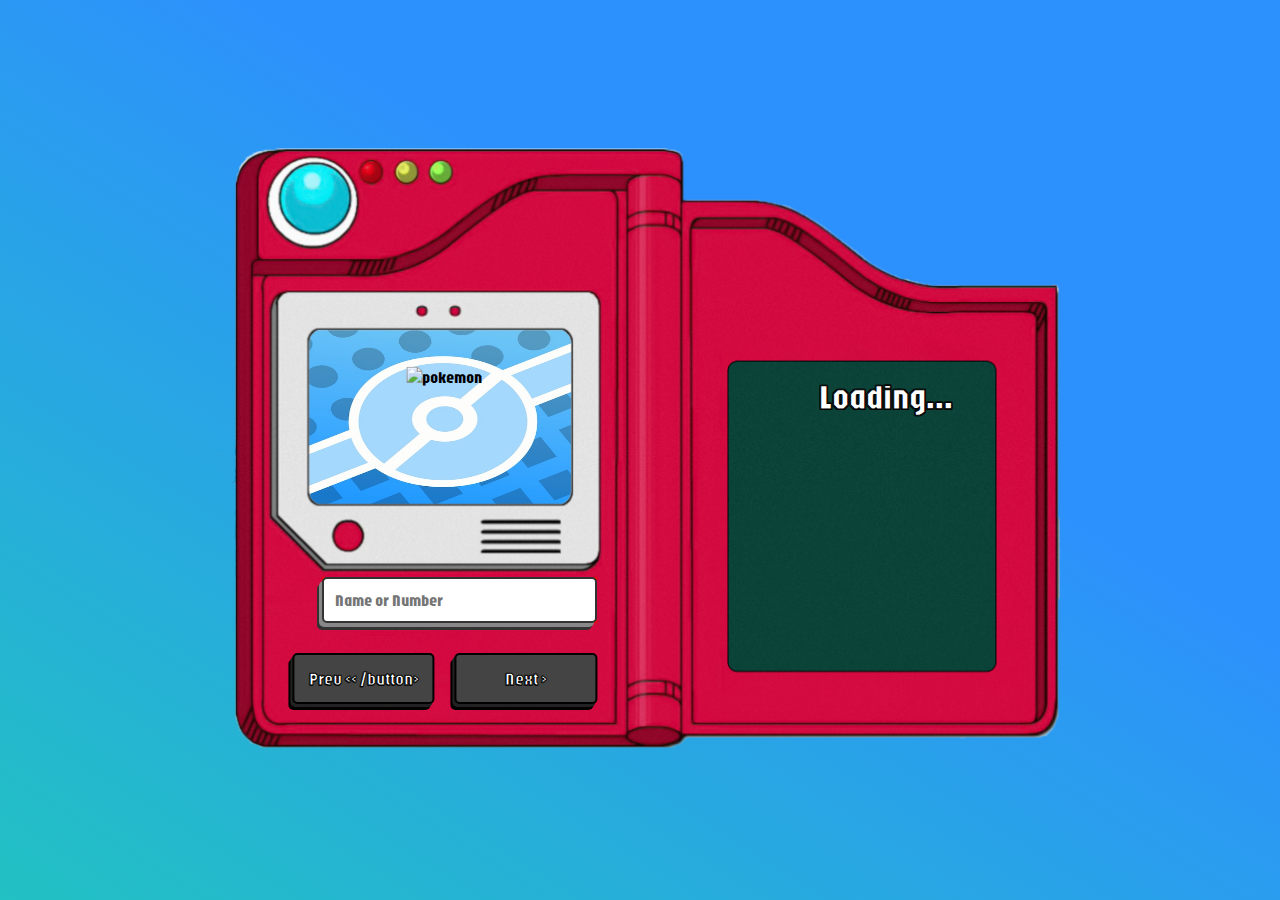
==== index.html @ 1937671b "update" ====
<!DOCTYPE html>
<html lang="en">

<head>
    <meta charset="UTF-8">
    <meta name="viewport" content="width=device-width, initial-scale=1.0">

    <!– LINKS –>
        <link rel="stylesheet" href="css/style.css">
        <link rel="shortcut icon" href="images/favicon.png" type="image/x-icon">

        <!– MAIN JS –>
            <script defer src="js/script.js"></script>

            <title>Pokedex</title>
</head>

<body>
    <main>
        <img src="images/fondo.jpg" alt="fondo" class="fondo">
        <img src="images/pokedex.png" alt="pokedex" class="pokedex">
        <img src="#" alt="pokemon" class="pokemon__image">



        <h1 class="pokemon__data">
            <span class="pokemon__number">
                <span class="pokemon__name">
                </span>
            </span>
        </h1>

        <form class="form">
            <input type="search" class="input__search" placeholder="Name or Number" required />
        </form>

        <div class="buttons">
            <button class="button btn-prev">Prev << /button>
                    <button class="button btn-next">Next ></button>
        </div>


    </main>
</body>

</html>
---- css/style.css ----
@import url('https://fonts.googleapis.com/css2?family=Jaro:opsz@6..72&display=swap');

* { 
    margin: 0;
    padding: 0;
    box-sizing: border-box;
    font-family: 'Jaro', sans-serif;
}

.fondo {
    position: absolute;
    top: 30%;
    right: 57%;
    height: 30%;
    width: 31.5%;
    /* border: 2px solid black; */
    border-radius: 10%;
}

.pokedex {
    position: inherit;
    width: auto;
    height: 70vh;
    max-width: 100%;
    padding: 15px;
}

.pokemon__data {
    text-align: center;
    position: absolute;
    color: white;
    -webkit-text-stroke: 1px black;
    text-shadow:
    1px 1px 0px black, 
    -1px 1px 0px black, 
    1px -1px 0px black, 
    -1px -1px 0px black; /* Sombras más sutiles */
    top: 38%;
    right: 14%;
    font-size: clamp(3px, 4vw, 35px);
    text-transform: capitalize;
}

.pokemon__image {
    position: absolute;
    top: 34%;
    left: 28%;
    height: 14%;
    transform: translate(-56%, 20%);
}

.form {
    position: absolute;
    background-color: red;
    width: 31.5%;
    top: 70%;
    right: 55%;
}

.input__search {
    width: 100%;
    padding: 4%;
    outline: none;
    border: 2px solid #333;
    border-radius: 5px;
    font-weight: 600px;
    color: #3a444d;
    font-size: clamp(3px, 4vw, 1rem);
    box-shadow: -3px 4px 0 #888, -5px 7px 0 #333;
}

.buttons {
    position: absolute;
    bottom: 10%;
    left: 30%;
    width: 35%;
    transform: translate(-57%, 0);
    display: flex;
    gap: 20px;
}

.button {
    width: 50%;
    padding: 4%;
    border: 2px solid #000;
    border-radius: 5px;
    font-weight: 600;
    color: white;
    background-color: #444;
    font-size: 1.1rem;
    -webkit-text-stroke: 1px black;
    text-shadow:
    0.5px 0.5px 0px rgba(0, 0, 0, 0.5), 
    -0.5px 0.5px 0px rgba(0, 0, 0, 0.5), 
    0.5px -0.5px 0px rgba(0, 0, 0, 0.5), 
    -0.5px -0.5px 0px rgba(0, 0, 0, 0.5);
    box-shadow: -2px 3px 0 #222, -4px 6px 0 #000;
}

.button:active {
    box-shadow: inset -4px 4px 0 #222;
    font-size: 0.9rem;
}

body {
    display: flex;
    justify-content: center;
    align-items: center;
    text-align: center;
    background: rgb(34,193,195);
    background: linear-gradient(32deg, rgba(34,193,195,1) 0%, rgba(45,145,253,1) 100vh);
    min-height: 100vh;
}

main {
    display: inline-block;
    position: relative;
    
}


@media (max-width: 768px) {
    .pokedex {
        height: auto; /* Ajuste automático de la altura */
        max-width: 90vw; /* Aseguramos que la imagen no sea más ancha que la pantalla */
    }
    
    body {
        background: linear-gradient(32deg, rgba(34,193,195,1) 0%, rgba(45,145,253,1) 100%);
        min-height: 100vh;
    }
}
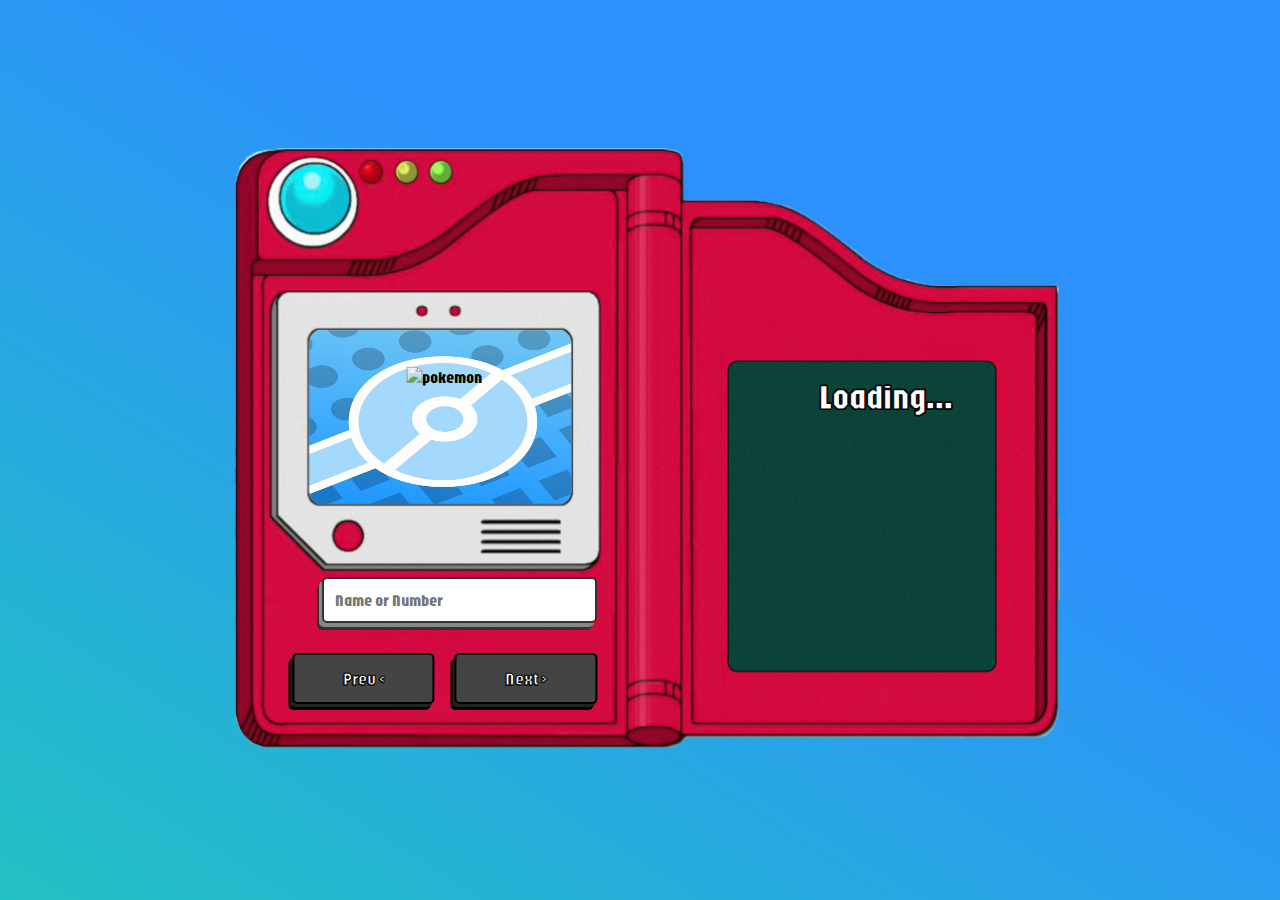
==== commit fa9a766b: "añadido tipo de pokemon" ====
--- a/index.html
+++ b/index.html
@@ -30,13 +30,19 @@
             </span>
         </h1>
 
+        <h2 class="pokemon__info"></h2>
+            <span class="pokemon__weight"></span>
+                <span class="pokemon__height"></span>
+                    <span class="pokemon__type"></span>
+        </h2>
+
         <form class="form">
             <input type="search" class="input__search" placeholder="Name or Number" required />
         </form>
 
         <div class="buttons">
-            <button class="button btn-prev">Prev << /button>
-                    <button class="button btn-next">Next ></button>
+            <button class="button btn-prev">Prev &lt;</button>
+                    <button class="button btn-next">Next &gt;</button>
         </div>
 
 
--- a/css/style.css
+++ b/css/style.css
@@ -38,6 +38,69 @@
     top: 38%;
     right: 14%;
     font-size: clamp(3px, 4vw, 35px);
+    text-transform: capitalize;
+}
+
+.pokemon__weight {
+    text-align: center;
+    position: absolute;
+    color: white;
+    -webkit-text-stroke: 1px black;
+    text-shadow:
+    1px 1px 0px black, 
+    -1px 1px 0px black, 
+    1px -1px 0px black, 
+    -1px -1px 0px black; /* Sombras más sutiles */
+    top: 45%;
+    right: 14%;
+    font-size: clamp(3px, 4vw, 35px);
+    text-transform: capitalize;
+}
+
+.pokemon__height {
+    text-align: center;
+    position: absolute;
+    color: white;
+    -webkit-text-stroke: 1px black;
+    text-shadow:
+    1px 1px 0px black, 
+    -1px 1px 0px black, 
+    1px -1px 0px black, 
+    -1px -1px 0px black; /* Sombras más sutiles */
+    top: 51%;
+    right: 14%;
+    font-size: clamp(3px, 4vw, 35px);
+    text-transform: capitalize;
+}
+
+.pokemon__type {
+    text-align: center;
+    position: absolute;
+    color: white;
+    -webkit-text-stroke: 1px black;
+    text-shadow:
+    1px 1px 0px black, 
+    -1px 1px 0px black, 
+    1px -1px 0px black, 
+    -1px -1px 0px black; /* Sombras más sutiles */
+    top: 57%;
+    right: 14%;
+    font-size: clamp(3px, 4vw, 35px);
+    text-transform: capitalize;
+}
+
+.pokemon__desc {
+    text-align: center;
+    position: absolute;
+    color: white;
+    -webkit-text-stroke: 1px black;
+    text-shadow:
+    1px 1px 0px black, 
+    -1px 1px 0px black, 
+    1px -1px 0px black, 
+    -1px -1px 0px black; /* Sombras más sutiles */
+    top: 57%;
+    font-size: clamp(3px, 4vw, 20px);
     text-transform: capitalize;
 }
 
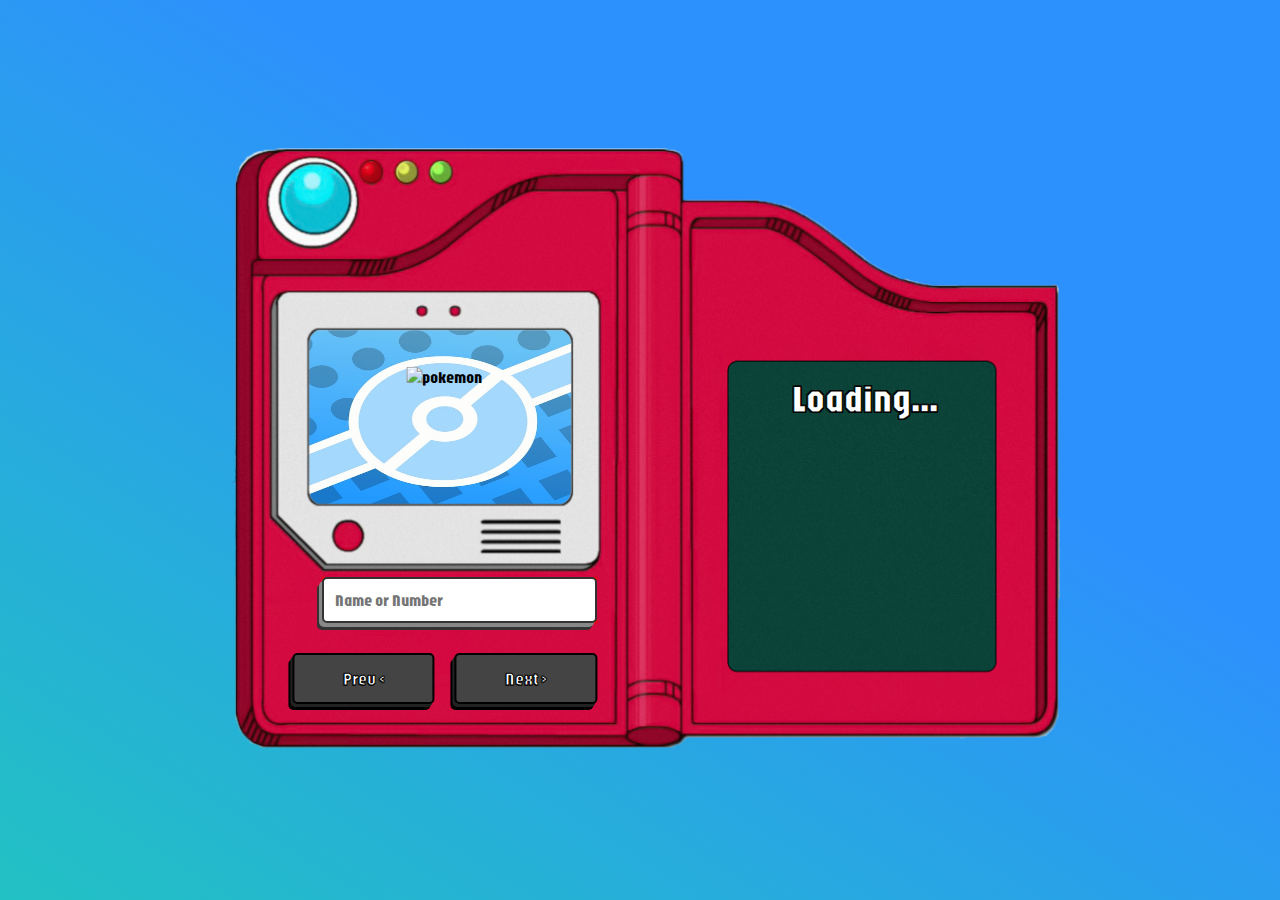
==== commit 9739e207: "descripciones" ====
--- a/index.html
+++ b/index.html
@@ -21,20 +21,17 @@
         <img src="images/pokedex.png" alt="pokedex" class="pokedex">
         <img src="#" alt="pokemon" class="pokemon__image">
 
-
-
-        <h1 class="pokemon__data">
-            <span class="pokemon__number">
-                <span class="pokemon__name">
-                </span>
-            </span>
-        </h1>
-
-        <h2 class="pokemon__info"></h2>
-            <span class="pokemon__weight"></span>
-                <span class="pokemon__height"></span>
-                    <span class="pokemon__type"></span>
-        </h2>
+        <div class="data">
+            <h1>
+                <span class="pokemon__number"></span>
+                <span class="pokemon__name"></span>
+            </h1>
+            <h2 class="pokemon__info desc"></h2>
+            <span class="pokemon__weight desc"></span><br>
+            <span class="pokemon__height desc"></span><br>
+            <span class="pokemon__type desc"></span><br>
+            <p class="pokemon__desc desc"></p>
+        </div>
 
         <form class="form">
             <input type="search" class="input__search" placeholder="Name or Number" required />
@@ -42,9 +39,8 @@
 
         <div class="buttons">
             <button class="button btn-prev">Prev &lt;</button>
-                    <button class="button btn-next">Next &gt;</button>
+            <button class="button btn-next">Next &gt;</button>
         </div>
-
 
     </main>
 </body>
--- a/css/style.css
+++ b/css/style.css
@@ -1,195 +1,149 @@
-@import url('https://fonts.googleapis.com/css2?family=Jaro:opsz@6..72&display=swap');
+@import url("https://fonts.googleapis.com/css2?family=Jaro:opsz@6..72&display=swap");
 
-* { 
-    margin: 0;
-    padding: 0;
-    box-sizing: border-box;
-    font-family: 'Jaro', sans-serif;
+* {
+  margin: 0;
+  padding: 0;
+  box-sizing: border-box;
+  font-family: "Jaro", sans-serif;
 }
 
 .fondo {
-    position: absolute;
-    top: 30%;
-    right: 57%;
-    height: 30%;
-    width: 31.5%;
-    /* border: 2px solid black; */
-    border-radius: 10%;
+  position: absolute;
+  top: 30%;
+  right: 57%;
+  height: 30%;
+  width: 31.5%;
+  /* border: 2px solid black; */
+  border-radius: 10%;
 }
 
 .pokedex {
-    position: inherit;
-    width: auto;
-    height: 70vh;
-    max-width: 100%;
-    padding: 15px;
+  position: inherit;
+  width: auto;
+  height: 70vh;
+  max-width: 100%;
+  padding: 15px;
 }
 
-.pokemon__data {
-    text-align: center;
-    position: absolute;
-    color: white;
-    -webkit-text-stroke: 1px black;
-    text-shadow:
-    1px 1px 0px black, 
-    -1px 1px 0px black, 
-    1px -1px 0px black, 
-    -1px -1px 0px black; /* Sombras más sutiles */
-    top: 38%;
-    right: 14%;
-    font-size: clamp(3px, 4vw, 35px);
-    text-transform: capitalize;
+.data {
+  display: flex;
+  text-align: center;
+  position: absolute;
+  color: white;
+  -webkit-text-stroke: 1px black;
+  text-shadow: 1px 1px 0px black, -1px 1px 0px black, 1px -1px 0px black,
+    -1px -1px 0px black;
+  top: 36%;
+  right: 9%;
+  /* font-size: clamp(3px, 4vw, 1.5rem); */
+  font-size: 1.2rem;
+  padding: 1.5%;
+  text-transform: capitalize;
+  display: inline-block;
+  width: 16.5rem;
 }
 
-.pokemon__weight {
-    text-align: center;
-    position: absolute;
-    color: white;
-    -webkit-text-stroke: 1px black;
-    text-shadow:
-    1px 1px 0px black, 
-    -1px 1px 0px black, 
-    1px -1px 0px black, 
-    -1px -1px 0px black; /* Sombras más sutiles */
-    top: 45%;
-    right: 14%;
-    font-size: clamp(3px, 4vw, 35px);
-    text-transform: capitalize;
-}
-
-.pokemon__height {
-    text-align: center;
-    position: absolute;
-    color: white;
-    -webkit-text-stroke: 1px black;
-    text-shadow:
-    1px 1px 0px black, 
-    -1px 1px 0px black, 
-    1px -1px 0px black, 
-    -1px -1px 0px black; /* Sombras más sutiles */
-    top: 51%;
-    right: 14%;
-    font-size: clamp(3px, 4vw, 35px);
-    text-transform: capitalize;
-}
-
-.pokemon__type {
-    text-align: center;
-    position: absolute;
-    color: white;
-    -webkit-text-stroke: 1px black;
-    text-shadow:
-    1px 1px 0px black, 
-    -1px 1px 0px black, 
-    1px -1px 0px black, 
-    -1px -1px 0px black; /* Sombras más sutiles */
-    top: 57%;
-    right: 14%;
-    font-size: clamp(3px, 4vw, 35px);
-    text-transform: capitalize;
-}
-
+.pokemon__height,
+.pokemon__type,
+.pokemon__weight,
 .pokemon__desc {
-    text-align: center;
-    position: absolute;
-    color: white;
-    -webkit-text-stroke: 1px black;
-    text-shadow:
-    1px 1px 0px black, 
-    -1px 1px 0px black, 
-    1px -1px 0px black, 
-    -1px -1px 0px black; /* Sombras más sutiles */
-    top: 57%;
-    font-size: clamp(3px, 4vw, 20px);
-    text-transform: capitalize;
+  color: white;
+  -webkit-text-stroke: 1px black;
+  text-shadow: 1px 1px 0px black, -1px 1px 0px black, 1px -1px 0px black,
+    -1px -1px 0px black;
+  font-size: 1.3rem;
 }
 
 .pokemon__image {
-    position: absolute;
-    top: 34%;
-    left: 28%;
-    height: 14%;
-    transform: translate(-56%, 20%);
+  position: absolute;
+  top: 34%;
+  left: 28%;
+  height: 14%;
+  transform: translate(-56%, 20%);
 }
 
 .form {
-    position: absolute;
-    background-color: red;
-    width: 31.5%;
-    top: 70%;
-    right: 55%;
+  position: absolute;
+  background-color: red;
+  width: 31.5%;
+  top: 70%;
+  right: 55%;
 }
 
 .input__search {
-    width: 100%;
-    padding: 4%;
-    outline: none;
-    border: 2px solid #333;
-    border-radius: 5px;
-    font-weight: 600px;
-    color: #3a444d;
-    font-size: clamp(3px, 4vw, 1rem);
-    box-shadow: -3px 4px 0 #888, -5px 7px 0 #333;
+  width: 100%;
+  padding: 4%;
+  outline: none;
+  border: 2px solid #333;
+  border-radius: 5px;
+  font-weight: 600px;
+  color: #3a444d;
+  font-size: clamp(3px, 4vw, 1rem);
+  box-shadow: -3px 4px 0 #888, -5px 7px 0 #333;
 }
 
 .buttons {
-    position: absolute;
-    bottom: 10%;
-    left: 30%;
-    width: 35%;
-    transform: translate(-57%, 0);
-    display: flex;
-    gap: 20px;
+  position: absolute;
+  bottom: 10%;
+  left: 30%;
+  width: 35%;
+  transform: translate(-57%, 0);
+  display: flex;
+  gap: 20px;
 }
 
 .button {
-    width: 50%;
-    padding: 4%;
-    border: 2px solid #000;
-    border-radius: 5px;
-    font-weight: 600;
-    color: white;
-    background-color: #444;
-    font-size: 1.1rem;
-    -webkit-text-stroke: 1px black;
-    text-shadow:
-    0.5px 0.5px 0px rgba(0, 0, 0, 0.5), 
-    -0.5px 0.5px 0px rgba(0, 0, 0, 0.5), 
-    0.5px -0.5px 0px rgba(0, 0, 0, 0.5), 
+  width: 50%;
+  padding: 4%;
+  border: 2px solid #000;
+  border-radius: 5px;
+  font-weight: 600;
+  color: white;
+  background-color: #444;
+  font-size: 1.1rem;
+  -webkit-text-stroke: 1px black;
+  text-shadow: 0.5px 0.5px 0px rgba(0, 0, 0, 0.5),
+    -0.5px 0.5px 0px rgba(0, 0, 0, 0.5), 0.5px -0.5px 0px rgba(0, 0, 0, 0.5),
     -0.5px -0.5px 0px rgba(0, 0, 0, 0.5);
-    box-shadow: -2px 3px 0 #222, -4px 6px 0 #000;
+  box-shadow: -2px 3px 0 #222, -4px 6px 0 #000;
 }
 
 .button:active {
-    box-shadow: inset -4px 4px 0 #222;
-    font-size: 0.9rem;
+  box-shadow: inset -4px 4px 0 #222;
+  font-size: 0.9rem;
 }
 
 body {
-    display: flex;
-    justify-content: center;
-    align-items: center;
-    text-align: center;
-    background: rgb(34,193,195);
-    background: linear-gradient(32deg, rgba(34,193,195,1) 0%, rgba(45,145,253,1) 100vh);
-    min-height: 100vh;
+  display: flex;
+  justify-content: center;
+  align-items: center;
+  text-align: center;
+  background: rgb(34, 193, 195);
+  background: linear-gradient(
+    32deg,
+    rgba(34, 193, 195, 1) 0%,
+    rgba(45, 145, 253, 1) 100vh
+  );
+  min-height: 100vh;
 }
 
 main {
-    display: inline-block;
-    position: relative;
-    
+  display: inline-block;
+  position: relative;
 }
 
+@media (max-width: 768px) {
+  .pokedex {
+    height: auto; /* Ajuste automático de la altura */
+    max-width: 90vw; /* Aseguramos que la imagen no sea más ancha que la pantalla */
+  }
 
-@media (max-width: 768px) {
-    .pokedex {
-        height: auto; /* Ajuste automático de la altura */
-        max-width: 90vw; /* Aseguramos que la imagen no sea más ancha que la pantalla */
-    }
-    
-    body {
-        background: linear-gradient(32deg, rgba(34,193,195,1) 0%, rgba(45,145,253,1) 100%);
-        min-height: 100vh;
-    }
+  body {
+    background: linear-gradient(
+      32deg,
+      rgba(34, 193, 195, 1) 0%,
+      rgba(45, 145, 253, 1) 100%
+    );
+    min-height: 100vh;
+  }
 }
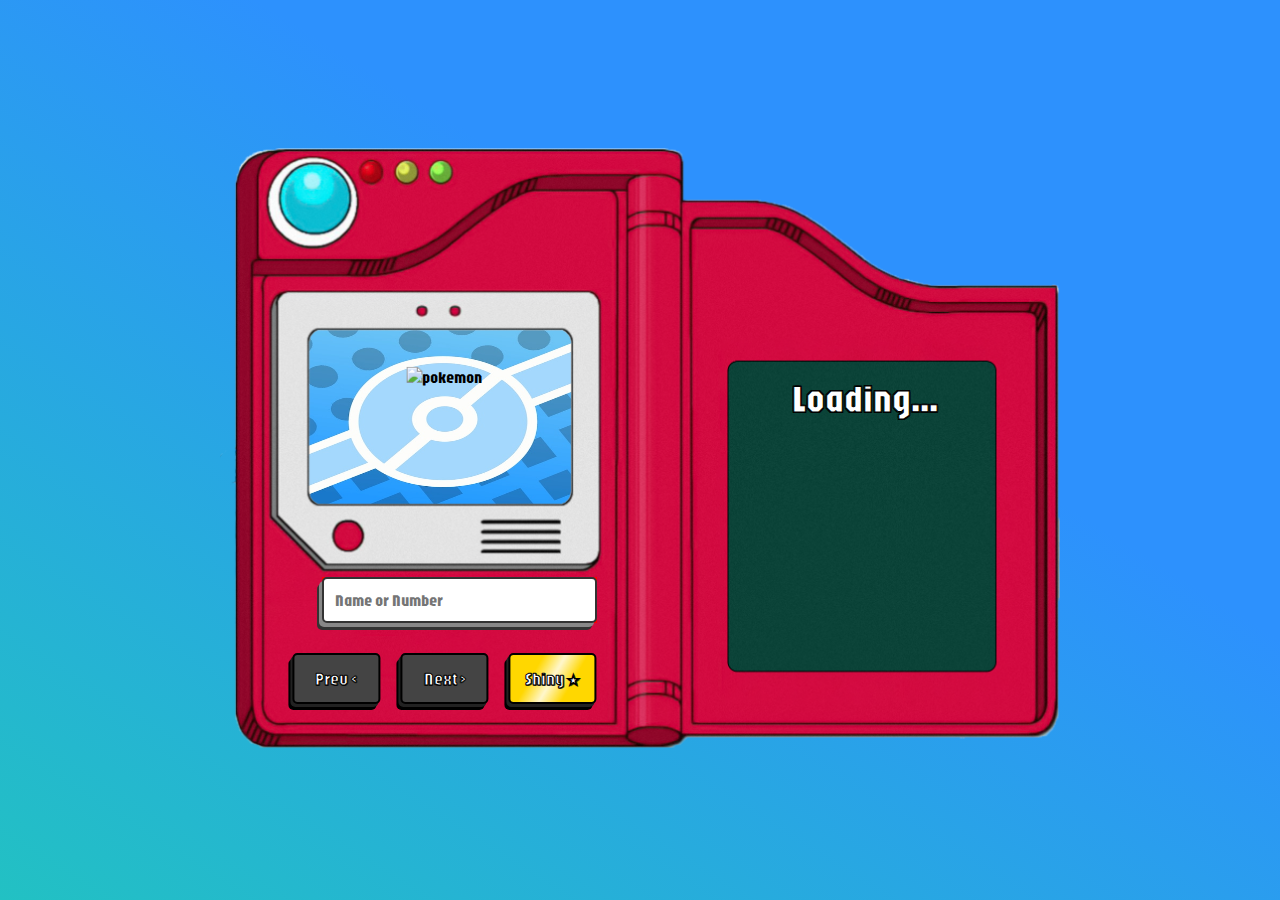
==== commit 04aabce2: "boton de shiny xd" ====
--- a/index.html
+++ b/index.html
@@ -5,11 +5,11 @@
     <meta charset="UTF-8">
     <meta name="viewport" content="width=device-width, initial-scale=1.0">
 
-    <!– LINKS –>
+    <!–- LINKS –->
         <link rel="stylesheet" href="css/style.css">
         <link rel="shortcut icon" href="images/favicon.png" type="image/x-icon">
 
-        <!– MAIN JS –>
+        <!–- MAIN JS -–>
             <script defer src="js/script.js"></script>
 
             <title>Pokedex</title>
@@ -40,6 +40,7 @@
         <div class="buttons">
             <button class="button btn-prev">Prev &lt;</button>
             <button class="button btn-next">Next &gt;</button>
+            <button class="button btn-shiny">Shiny <span class="shiny-star">★</span></button>
         </div>
 
     </main>
--- a/css/style.css
+++ b/css/style.css
@@ -108,6 +108,20 @@
   box-shadow: -2px 3px 0 #222, -4px 6px 0 #000;
 }
 
+.btn-shiny {
+  background-color: #FFD700;
+    background-image: linear-gradient(
+        120deg,
+        rgba(255,255,255, 0) 30%,
+        rgba(255,255,255, .8),
+        rgba(255,255,255, 0) 70%
+    );
+}
+
+.shiny-star {
+  font-size: 0.9rem;
+}
+
 .button:active {
   box-shadow: inset -4px 4px 0 #222;
   font-size: 0.9rem;
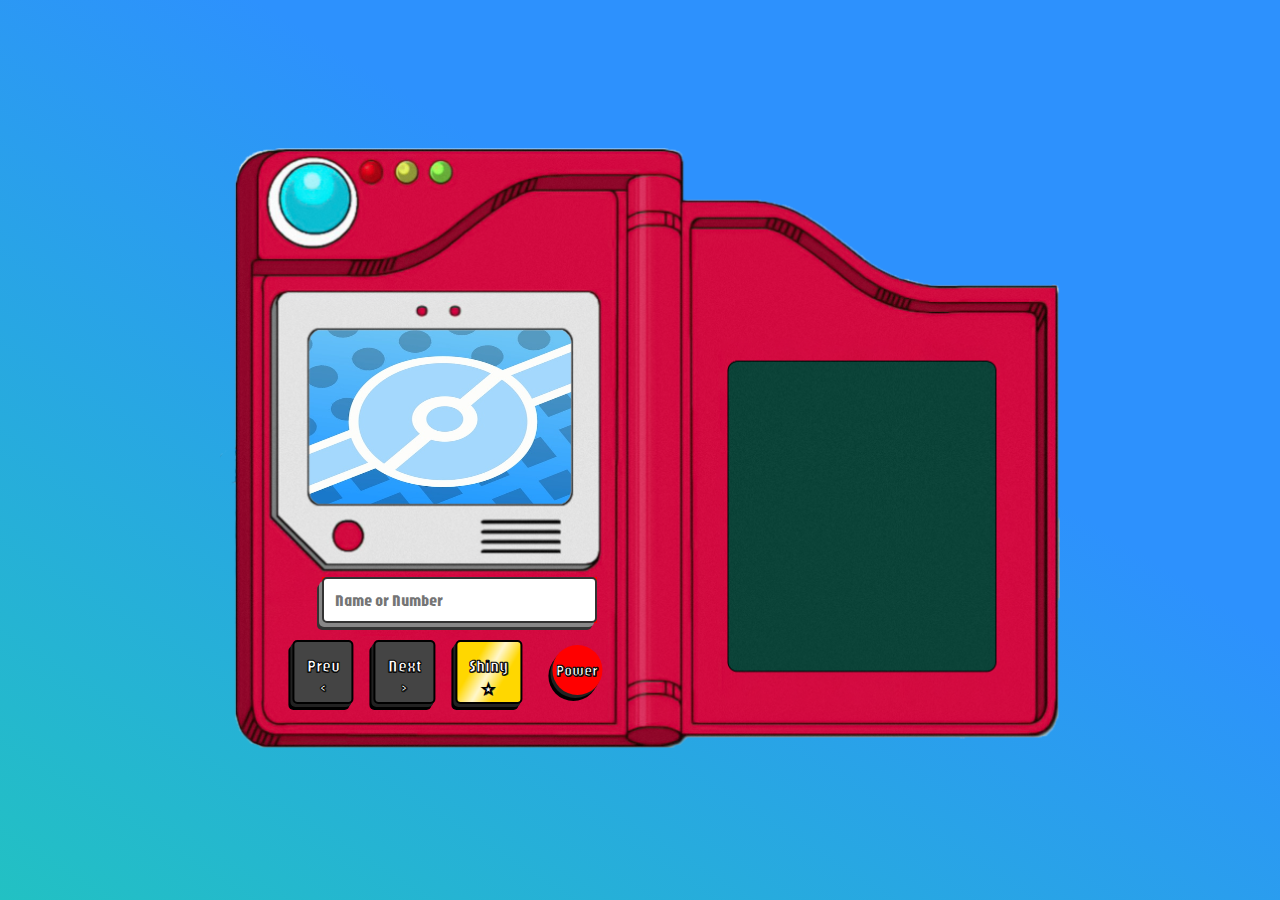
==== commit b552205c: "V 2.0" ====
--- a/index.html
+++ b/index.html
@@ -5,20 +5,21 @@
     <meta charset="UTF-8">
     <meta name="viewport" content="width=device-width, initial-scale=1.0">
 
-    <!–- LINKS –->
-        <link rel="stylesheet" href="css/style.css">
-        <link rel="shortcut icon" href="images/favicon.png" type="image/x-icon">
+    <!-- LINKS -->
+    <link rel="stylesheet" href="css/style.css">
+    <link rel="shortcut icon" href="images/favicon.png" type="image/x-icon">
 
-        <!–- MAIN JS -–>
-            <script defer src="js/script.js"></script>
+    <!-- MAIN JS -->
+    <script defer src="js/script.js"></script>
 
-            <title>Pokedex</title>
+    <title>Pokedex</title>
 </head>
 
 <body>
     <main>
         <img src="images/fondo.jpg" alt="fondo" class="fondo">
         <img src="images/pokedex.png" alt="pokedex" class="pokedex">
+        <img src="images/shiny.gif" alt="shiny" class="shiny__effect">
         <img src="#" alt="pokemon" class="pokemon__image">
 
         <div class="data">
@@ -41,6 +42,7 @@
             <button class="button btn-prev">Prev &lt;</button>
             <button class="button btn-next">Next &gt;</button>
             <button class="button btn-shiny">Shiny <span class="shiny-star">★</span></button>
+            <button class="button btn-power">Power</button> <!-- Added button -->
         </div>
 
     </main>
--- a/css/style.css
+++ b/css/style.css
@@ -23,6 +23,15 @@
   height: 70vh;
   max-width: 100%;
   padding: 15px;
+}
+
+.shiny__effect {
+  position:absolute;
+  display: none;
+  top: 30%;
+  left: 28%;
+  height: 20%;
+  transform: translate(-56%, 20%);
 }
 
 .data {
@@ -87,6 +96,7 @@
   bottom: 10%;
   left: 30%;
   width: 35%;
+  height: 10%;
   transform: translate(-57%, 0);
   display: flex;
   gap: 20px;
@@ -116,6 +126,32 @@
         rgba(255,255,255, .8),
         rgba(255,255,255, 0) 70%
     );
+}
+
+/* Me siento marico escribiendo css */
+.button.btn-power {
+  background-color: red;
+  border: none;
+  border-radius: 50%;
+  width: 50px;
+  height: 50px;
+  color: white;
+  font-size: 16px;
+  display: flex;
+  align-items: center;
+  justify-content: center;
+  cursor: pointer;
+  position: relative;
+  top: 7%;
+  margin-left: 10px; /* Se ajusta */
+}
+
+.button.btn-power:focus {
+  outline: none;
+}
+
+.button.btn-power:active {
+  background-color: darkred;
 }
 
 .shiny-star {
